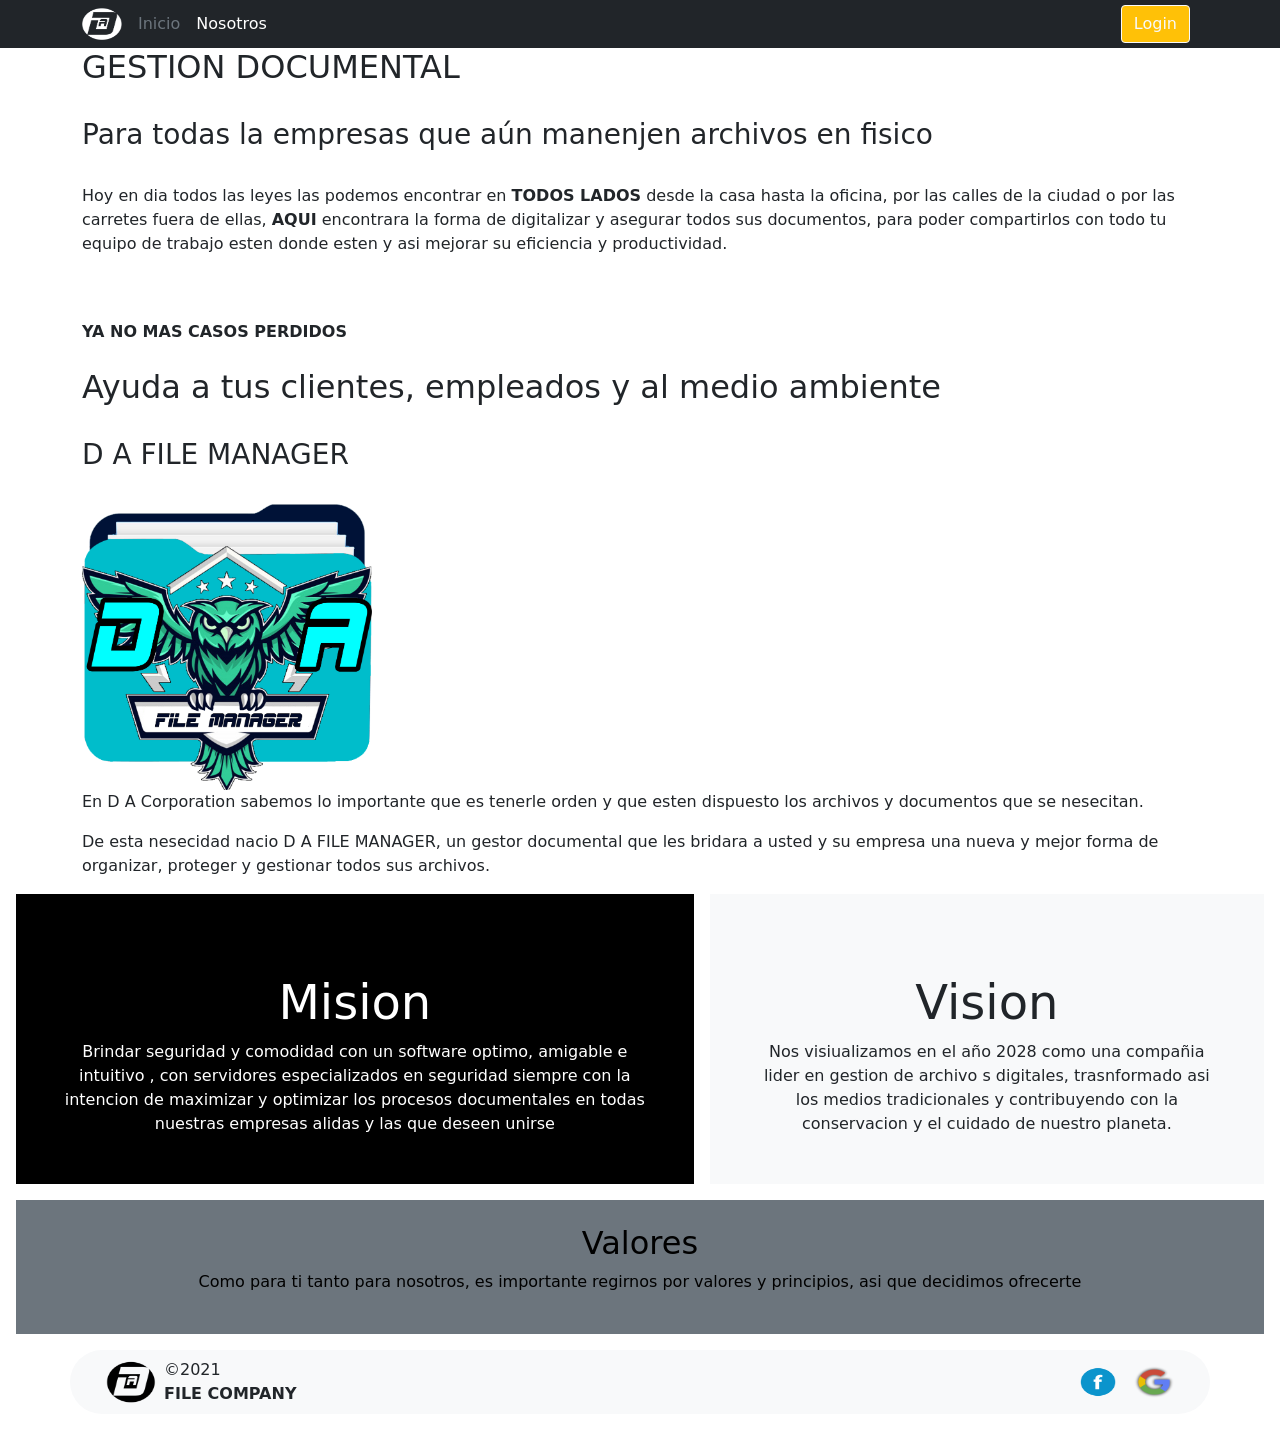
==== index.html @ 417badf7 "Initial commit" ====
<!DOCTYPE html>
<html>
<head>

    <meta charset="UTF-8">
    <meta http-equiv="X-UA-Compatible" content="IE=edge">
    <meta name="viewport" content="width=device-width, initial-scale=1.0">
    <title>DAFile</title>
    <meta name="D A CORPORATION" description="Somos una empresa de desarrollo de software especializada en el manejo de sus documentos">
    <link rel="shortcut icon" href="Imagenes/LOGOpeque.png" />
    <meta name="Keywords" content="Programacion, Diseño Web, GestorDocumental, Gestores, Software" />
    <meta name="Author" description="Damian Esteban Alarcon Pinzon" />

    <!-- BOOTSTRAP CSS-->
    <link rel="stylesheet" href="Bootstrap/css/bootstrap.min.css" />
    <!-- CUSTOM CSS-->
    <link rel="stylesheet" href="Estilos/Estilos.css" />

</head>
<body>

    <header class="p-3 bg-dark text-white site-header sticky-top py-1">
        <div class="container">
            <div class="d-flex flex-wrap align-items-center justify-content-center justify-content-lg-start">
                <a href="index.html" class="d-flex align-items-center mb-2 mb-lg-0 text-white text-decoration-none">
                    <img class="bi me-2" src="Imagenes/Logo.png" width="40" height="32" alt="LogoDAFILE">
                </a>

                <ul class="nav col-12 col-lg-auto me-lg-auto mb-2 justify-content-center mb-md-0">
                    <li><a href="index.html" class="nav-link px-2 text-secondary">Inicio</a></li>
                    <li><a href="#NosotrosMedio" class="nav-link px-2 text-white">Nosotros</a></li>
                </ul>

            <div class="text-end">
                <a href="Vistas/Pag_login.php">
                    <button type="button" class="btn btn-warning btn-outline-light me-2">Login</button>
                </a>
            </div>
            </div>
        </div>
    </header>

    <section class="container">
        <article>
            <hgroup>
                <h2>GESTION DOCUMENTAL</h2>
                <br>
                <h3>Para todas la empresas que aún manenjen archivos en fisico</h3>
                <br>
            </hgroup>
            <p>Hoy en dia todos las leyes las podemos encontrar en <b>TODOS LADOS</b> desde la casa hasta la oficina, por las calles de la ciudad o por las carretes fuera de ellas, <b>AQUI</b> encontrara la forma de digitalizar y asegurar todos sus documentos, para poder compartirlos con todo tu equipo de trabajo esten donde esten y asi mejorar su eficiencia y productividad.</p>
            <br>
            <br>
            <footer class="PieArticulo"><b>YA NO MAS CASOS PERDIDOS</b></footer>
            <br>    
        </article>
        <article>
            <hgroup>
                <h2>Ayuda a tus clientes, empleados y al medio ambiente</h2>
                <br>
                <h3>D A FILE MANAGER</h3>
                <br>
                <img src="Imagenes/LogoPrograma.png" width="26%" alt="D A FILEMANAGER LOGO">
            </hgroup>
            <p color="white">En D A Corporation sabemos lo importante que es tenerle orden y que esten dispuesto los archivos y documentos que se nesecitan.</p>
            <p>De esta nesecidad nacio D A FILE MANAGER, un gestor documental que les bridara a usted y su empresa una nueva y mejor forma de organizar, proteger y gestionar todos sus archivos. </p>
        </article>
    </section>

    <section id="NosotrosMedio">

        <div class="d-md-flex flex-md-equal w-100 my-md-3 ps-md-3">
            <article class="bg-black me-md-3 pt-3 px-3 pt-md-5 px-md-5 text-center text-white overflow-hidden">
                <div class="my-3 py-3">
                    <h2 class="display-5">Mision</h2>
                    <p>Brindar seguridad y comodidad con un software optimo, amigable e intuitivo , con servidores especializados en seguridad siempre con la intencion de maximizar y optimizar los procesos documentales en todas nuestras empresas alidas y las que deseen unirse</p>
                </div>
            </article>

            <article class="bg-light me-md-3 pt-3 px-3 pt-md-5 px-md-5 text-center overflow-hidden">
                <div class="my-3 py-3">
                    <h2 class="display-5">Vision</h2>
                    <p>Nos visiualizamos en el año 2028 como una compañia lider en gestion de archivo s digitales, trasnformado asi los medios tradicionales y contribuyendo con la conservacion y el cuidado de nuestro planeta.</p>
                </div>
            </article>
        </div>

        <article class="d d-block">
            <div class="bg-secondary mx-3 py-4 text-center text-black overflow-hidden">
                <h2>Valores</h2>
                <p>Como para ti tanto para nosotros, es importante regirnos por valores y principios, asi que decidimos ofrecerte</p>
            </div>
        </article>

    </section>

    <footer class="container bg-light my-3 rounded-pill">
        <div class=" xs-12 px-4 py-2 d-flex flex-wrap justify-content-between align-items-center">
            <div class="col-md-4 d-flex align-items-center">
                <a href="index.html"class="mb-3 me-2 mb-md-0"><img src="Imagenes/LogoPequeNegro.png" width="50" height="42" alt="LogoPrograma"></a>
                <span class="1h-1">©2021<br><b>FILE COMPANY</b></span>
            </div>
            <ul class="nav col-md-4 justify-content-end list-unstyled d-flex">
                <li class="ms-3">
                    <a href="https://www.facebook.com/">
                        <img src="Imagenes/Redes/facebook.png" alt="LogoFacebook" width="40" height="32">
                    </a>
                </li>
                <li class="ms-3">
                    <a href="https://www.google.com/">
                        <img src="Imagenes/Redes/google.png" alt="LogoGoogle" width="40" height="32">
                    </a>
                </li>
            </ul>
        </div>
    </footer>
    
    <script src="../Bootstrap/js/bootstrap.min.js"></script>
    
</body>
</html>
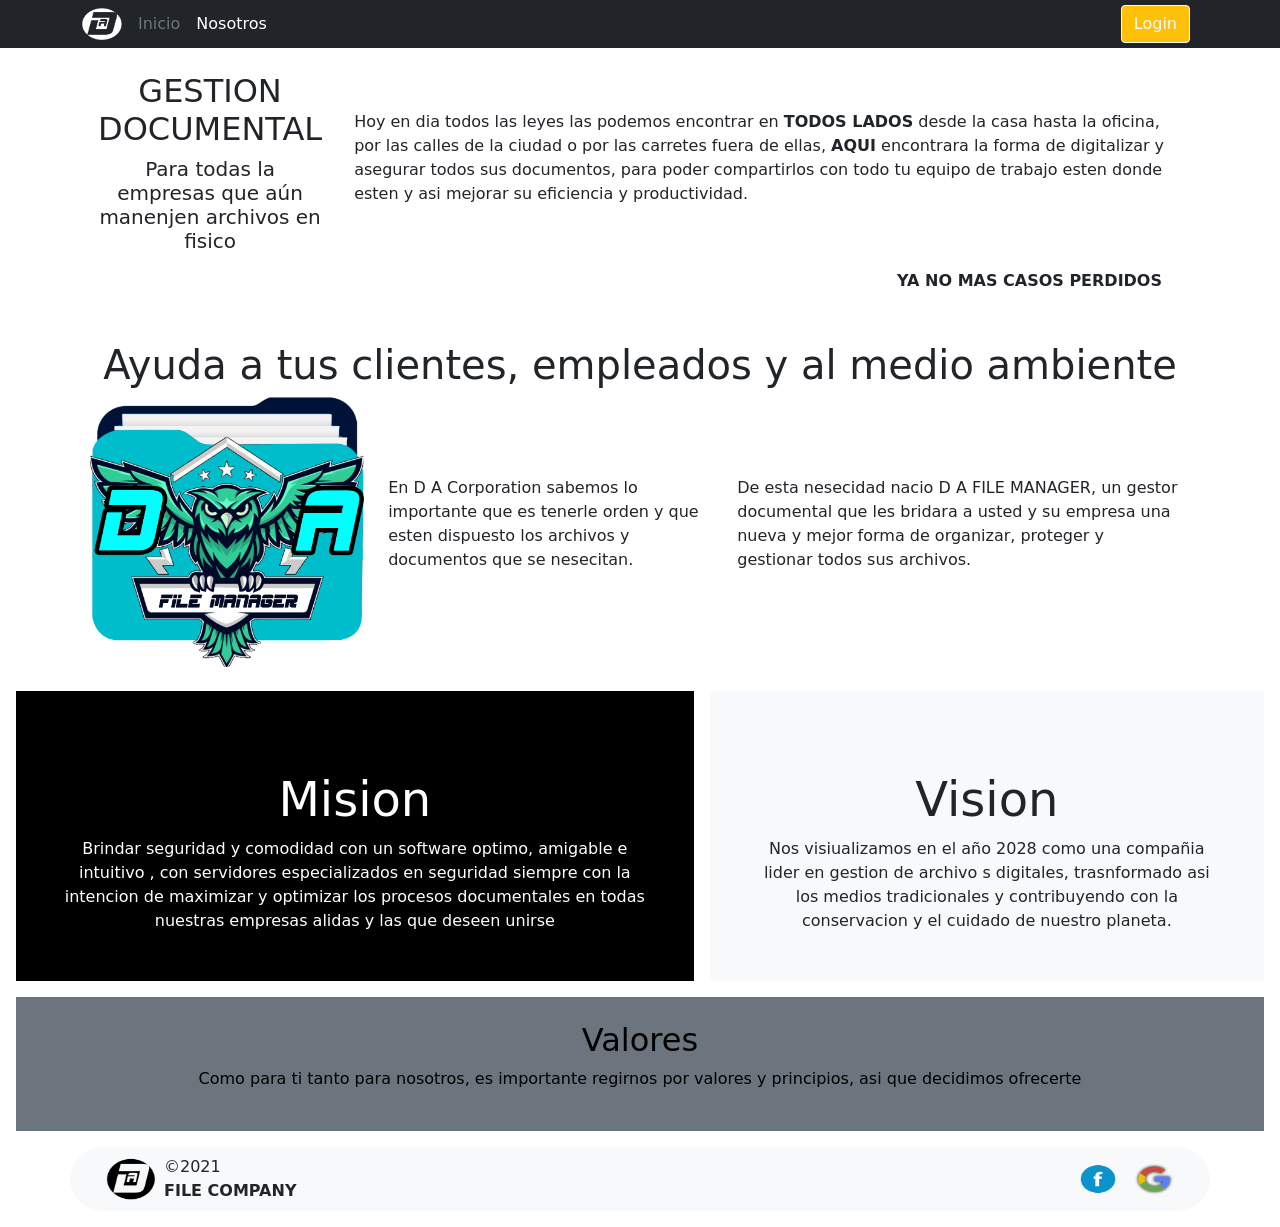
==== commit 93caab8d: "Penultimas Actualizaciones" ====
--- a/index.html
+++ b/index.html
@@ -14,7 +14,7 @@
     <!-- BOOTSTRAP CSS-->
     <link rel="stylesheet" href="Bootstrap/css/bootstrap.min.css" />
     <!-- CUSTOM CSS-->
-    <link rel="stylesheet" href="Estilos/Estilos.css" />
+    <link rel="stylesheet" href="Styles/Style.css" />
 
 </head>
 <body>
@@ -32,7 +32,7 @@
                 </ul>
 
             <div class="text-end">
-                <a href="Vistas/Pag_login.php">
+                <a href="Views/Pag_login.php">
                     <button type="button" class="btn btn-warning btn-outline-light me-2">Login</button>
                 </a>
             </div>
@@ -41,29 +41,27 @@
     </header>
 
     <section class="container">
-        <article>
-            <hgroup>
-                <h2>GESTION DOCUMENTAL</h2>
-                <br>
-                <h3>Para todas la empresas que aún manenjen archivos en fisico</h3>
-                <br>
-            </hgroup>
-            <p>Hoy en dia todos las leyes las podemos encontrar en <b>TODOS LADOS</b> desde la casa hasta la oficina, por las calles de la ciudad o por las carretes fuera de ellas, <b>AQUI</b> encontrara la forma de digitalizar y asegurar todos sus documentos, para poder compartirlos con todo tu equipo de trabajo esten donde esten y asi mejorar su eficiencia y productividad.</p>
-            <br>
-            <br>
-            <footer class="PieArticulo"><b>YA NO MAS CASOS PERDIDOS</b></footer>
-            <br>    
+        <article class="row">
+            <div class="d d-flex mt-4 justify-content-center align-content-center align-items-center" >
+                    <hgroup class="text-center mx-3">
+                        <h2>GESTION DOCUMENTAL</h2>
+                        <h5>Para todas la empresas que aún manenjen archivos en fisico</h3>
+                    </hgroup>
+                    <p class="px-3">Hoy en dia todos las leyes las podemos encontrar en <b>TODOS LADOS</b> desde la casa hasta la oficina, por las calles de la ciudad o por las carretes fuera de ellas, <b>AQUI</b> encontrara la forma de digitalizar y asegurar todos sus documentos, para poder compartirlos con todo tu equipo de trabajo esten donde esten y asi mejorar su eficiencia y productividad.</p>
+            </div>
+            <div class="my-2 pe-5">
+                <footer class="d-block text-end"><b>YA NO MAS CASOS PERDIDOS</b></footer>
+            </div>
         </article>
-        <article>
-            <hgroup>
-                <h2>Ayuda a tus clientes, empleados y al medio ambiente</h2>
-                <br>
-                <h3>D A FILE MANAGER</h3>
-                <br>
-                <img src="Imagenes/LogoPrograma.png" width="26%" alt="D A FILEMANAGER LOGO">
-            </hgroup>
-            <p color="white">En D A Corporation sabemos lo importante que es tenerle orden y que esten dispuesto los archivos y documentos que se nesecitan.</p>
-            <p>De esta nesecidad nacio D A FILE MANAGER, un gestor documental que les bridara a usted y su empresa una nueva y mejor forma de organizar, proteger y gestionar todos sus archivos. </p>
+        <article class="row my-4">
+            <p class="d d-block h1 text-center mt-3">Ayuda a tus clientes, empleados y al medio ambiente</p>
+            <div class="d d-flex">
+                    <img class = "px-2" src="Imagenes/LogoPrograma.png" width="26%" alt="D A FILEMANAGER LOGO">
+                    <div class="d d-flex align-items-center">
+                        <p class="px-3">En D A Corporation sabemos lo importante que es tenerle orden y que esten dispuesto los archivos y documentos que se nesecitan.</p>
+                        <p class="px-3">De esta nesecidad nacio D A FILE MANAGER, un gestor documental que les bridara a usted y su empresa una nueva y mejor forma de organizar, proteger y gestionar todos sus archivos. </p>
+                    </div>
+            </div>
         </article>
     </section>
 
--- a/Styles/Style.css
+++ b/Styles/Style.css
@@ -0,0 +1,5 @@
+*{
+    padding: 0;
+    margin: 0;
+    font-family: Century 'Franklin Gothic Medium', 'Arial Narrow', Arial, sans-serif;
+}
